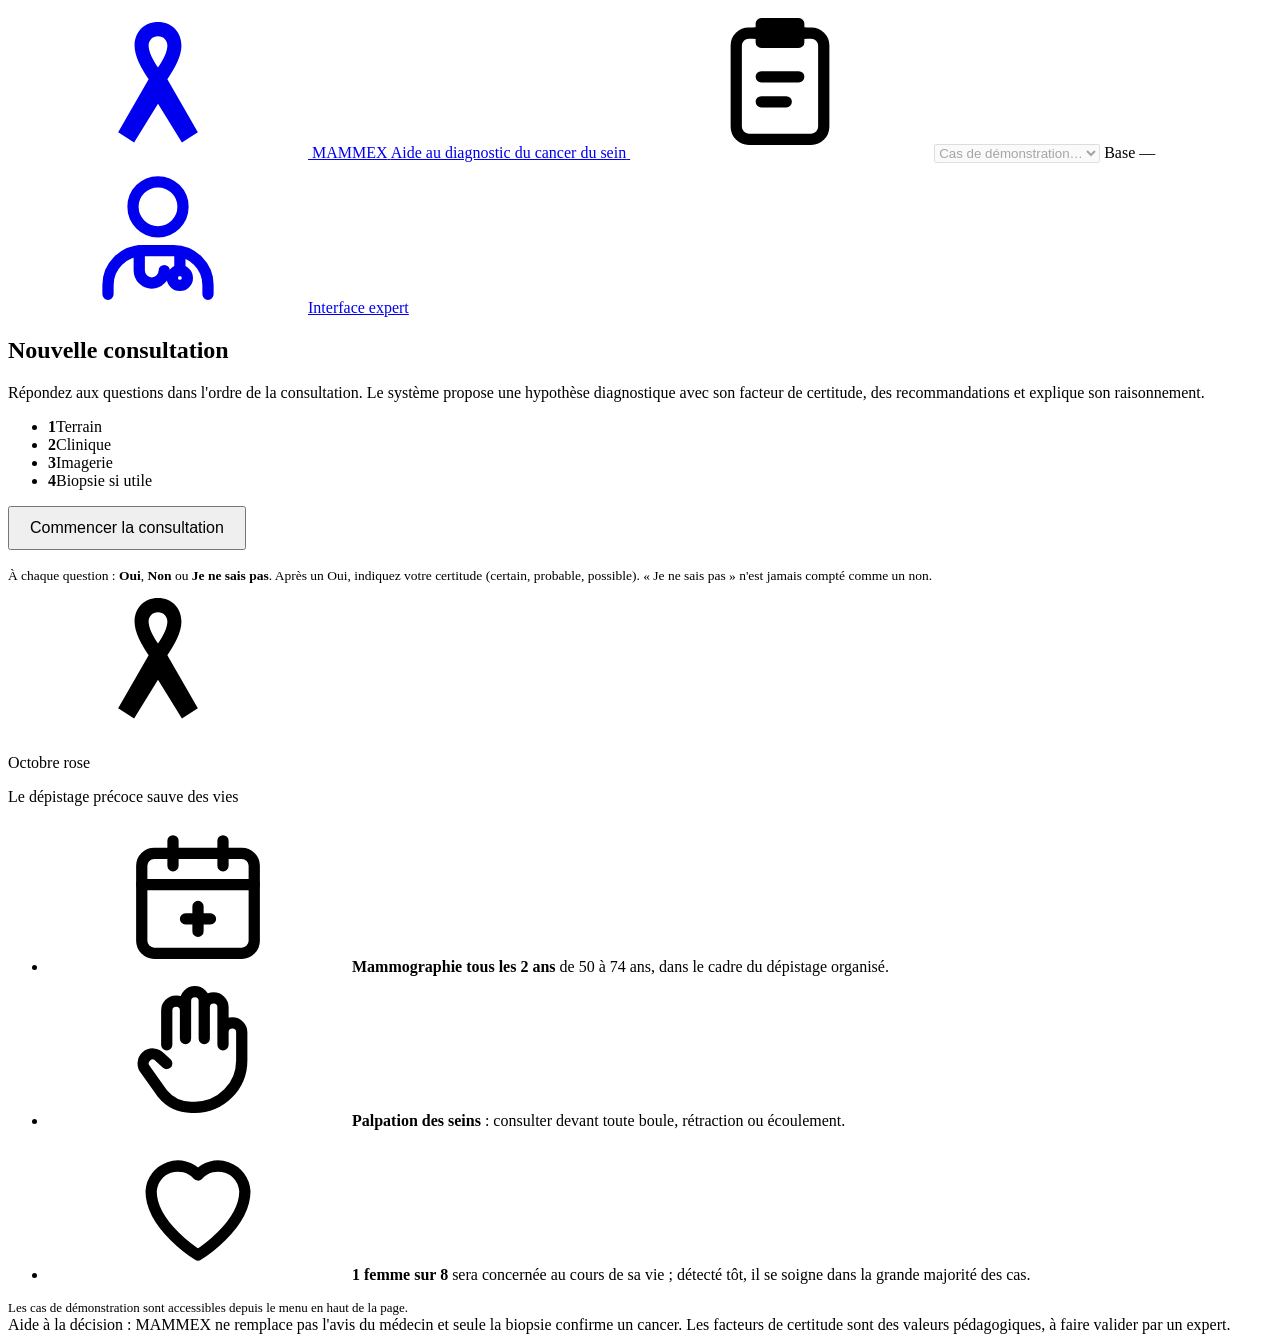
==== web/index.html @ 283eb3ea "v1" ====
<!doctype html>
<html lang="fr">
<head>
<meta charset="utf-8">
<meta name="viewport" content="width=device-width, initial-scale=1">
<title>MAMMEX · Consultation</title>
<link rel="stylesheet" href="/static/style.css">
</head>
<body>
<svg width="0" height="0" style="position:absolute" aria-hidden="true">
  <symbol id="i-ruban" viewBox="0 0 24 32">
    <path d="M12 3c-3 0-5 2.2-5 5 0 2.3 1.4 4.8 3 7.2L3.5 26.5l3.4 2.2L12 20.4l5.1 8.3 3.4-2.2L14 15.2c1.6-2.4 3-4.9 3-7.2 0-2.8-2-5-5-5zm0 3c1.2 0 2 .9 2 2 0 1.3-.8 2.9-2 4.7-1.2-1.8-2-3.4-2-4.7 0-1.1.8-2 2-2z" fill="currentColor"/>
  </symbol>
  <symbol id="i-medecin" viewBox="0 0 24 24" fill="none" stroke="currentColor" stroke-width="1.8" stroke-linecap="round" stroke-linejoin="round">
    <circle cx="12" cy="7" r="4"/>
    <path d="M4 21v-1.5C4 16.5 6.5 14 9.5 14h5c3 0 5.5 2.5 5.5 5.5V21"/>
    <path d="M9 14v3.2a2 2 0 0 0 4 0"/><path d="M15.5 14.2v3"/><circle cx="15.5" cy="18.4" r="1.2"/>
  </symbol>
  <symbol id="i-calendrier" viewBox="0 0 24 24" fill="none" stroke="currentColor" stroke-width="1.8" stroke-linecap="round" stroke-linejoin="round">
    <rect x="3" y="5" width="18" height="16" rx="2"/><path d="M3 10h18M8 3v4M16 3v4"/><path d="M12 13.5v4M10 15.5h4"/>
  </symbol>
  <symbol id="i-main" viewBox="0 0 24 24" fill="none" stroke="currentColor" stroke-width="1.8" stroke-linecap="round" stroke-linejoin="round">
    <path d="M7 11V5.5a1.5 1.5 0 0 1 3 0V10M10 9V4a1.5 1.5 0 0 1 3 0v6M13 9.5V5a1.5 1.5 0 0 1 3 0v6M16 9a1.5 1.5 0 0 1 3 0v4.5a7.5 7.5 0 0 1-7.5 7.5h-.6a6 6 0 0 1-4.6-2.2L3.6 15a1.5 1.5 0 0 1 2.3-2L7 14"/>
  </symbol>
  <symbol id="i-coeur" viewBox="0 0 24 24" fill="none" stroke="currentColor" stroke-width="1.8" stroke-linecap="round" stroke-linejoin="round">
    <path d="M12 20s-7.5-4.6-7.5-10.2A4.3 4.3 0 0 1 12 7.2a4.3 4.3 0 0 1 7.5 2.6C19.5 15.4 12 20 12 20z"/>
  </symbol>
  <symbol id="i-dossier" viewBox="0 0 24 24" fill="none" stroke="currentColor" stroke-width="1.8" stroke-linecap="round" stroke-linejoin="round">
    <path d="M8 4h8M9 2.5h6v3H9z"/><rect x="5" y="4" width="14" height="17" rx="2"/><path d="M9 11h6M9 15h4"/>
  </symbol>
</svg>
<header class="topbar">
  <a class="brand" href="/" title="Accueil">
    <svg class="brand-mark" aria-hidden="true"><use href="#i-ruban"/></svg>
    <span class="brand-name">MAMMEX</span>
    <span class="brand-sub">Aide au diagnostic du cancer du sein</span>
  </a>
  <span class="spacer"></span>
  <label class="demo-picker" title="Charger un cas de démonstration pré-rempli">
    <svg class="ic" aria-hidden="true"><use href="#i-dossier"/></svg>
    <select id="demo-select" aria-label="Cas de démonstration" disabled>
      <option value="">Cas de démonstration…</option>
    </select>
  </label>
  <span class="pill" id="version-pill">Base —</span>
  <a class="toplink btn-expert" href="/expert">
    <svg class="ic" aria-hidden="true"><use href="#i-medecin"/></svg>Interface expert</a>
</header>

<main id="app">
  <!-- ============================================================ accueil -->
  <section id="home-view">
    <div class="home">
      <div class="card card-pad">
        <h1>Nouvelle consultation</h1>
        <p class="lead">Répondez aux questions dans l'ordre de la consultation. Le système propose une hypothèse
          diagnostique avec son facteur de certitude, des recommandations et explique son raisonnement.</p>
        <ul class="steps-preview">
          <li><b>1</b>Terrain</li><li><b>2</b>Clinique</li><li><b>3</b>Imagerie</li><li><b>4</b>Biopsie <span class="muted">si utile</span></li>
        </ul>
        <button class="btn primary" id="btn-start" style="font-size:16px;padding:11px 20px">Commencer la consultation</button>
        <p class="muted" style="font-size:13.5px;margin:18px 0 0">
          À chaque question : <b>Oui</b>, <b>Non</b> ou <b>Je ne sais pas</b>. Après un Oui, indiquez votre certitude
          (certain, probable, possible). « Je ne sais pas » n'est jamais compté comme un non.
        </p>
      </div>
      <div class="card card-pad rose-card">
        <div class="rose-head">
          <svg class="rose-ribbon" aria-hidden="true"><use href="#i-ruban"/></svg>
          <div>
            <p class="section-title">Octobre rose</p>
            <p class="rose-title">Le dépistage précoce sauve des vies</p>
          </div>
        </div>
        <ul class="rose-list">
          <li><svg aria-hidden="true"><use href="#i-calendrier"/></svg>
            <span><b>Mammographie tous les 2 ans</b> de 50 à 74 ans, dans le cadre du dépistage organisé.</span></li>
          <li><svg aria-hidden="true"><use href="#i-main"/></svg>
            <span><b>Palpation des seins</b> : consulter devant toute boule, rétraction ou écoulement.</span></li>
          <li><svg aria-hidden="true"><use href="#i-coeur"/></svg>
            <span><b>1 femme sur 8</b> sera concernée au cours de sa vie ; détecté tôt, il se soigne dans la grande majorité des cas.</span></li>
        </ul>
        <p class="muted" style="font-size:13px;margin:14px 0 0">Les cas de démonstration sont accessibles depuis le menu en haut de la page.</p>
      </div>
    </div>
  </section>

  <!-- ============================================================ question -->
  <section id="consult-view" class="hidden">
    <div class="consult">
      <div>
        <div class="stepper" id="stepper"></div>
        <div class="card qcard" id="qcard"></div>
      </div>
      <aside class="card dossier" id="dossier"></aside>
    </div>
  </section>

  <!-- ============================================================ résultat -->
  <section id="result-view" class="hidden"></section>

  <!-- ============================================================ rapport -->
  <section id="report-view" class="hidden"></section>
</main>

<footer class="disclaimer">
  Aide à la décision : MAMMEX ne remplace pas l'avis du médecin et seule la biopsie confirme un cancer.
  Les facteurs de certitude sont des valeurs pédagogiques, à faire valider par un expert.
</footer>

<script src="/static/medecin.js"></script>
</body>
</html>
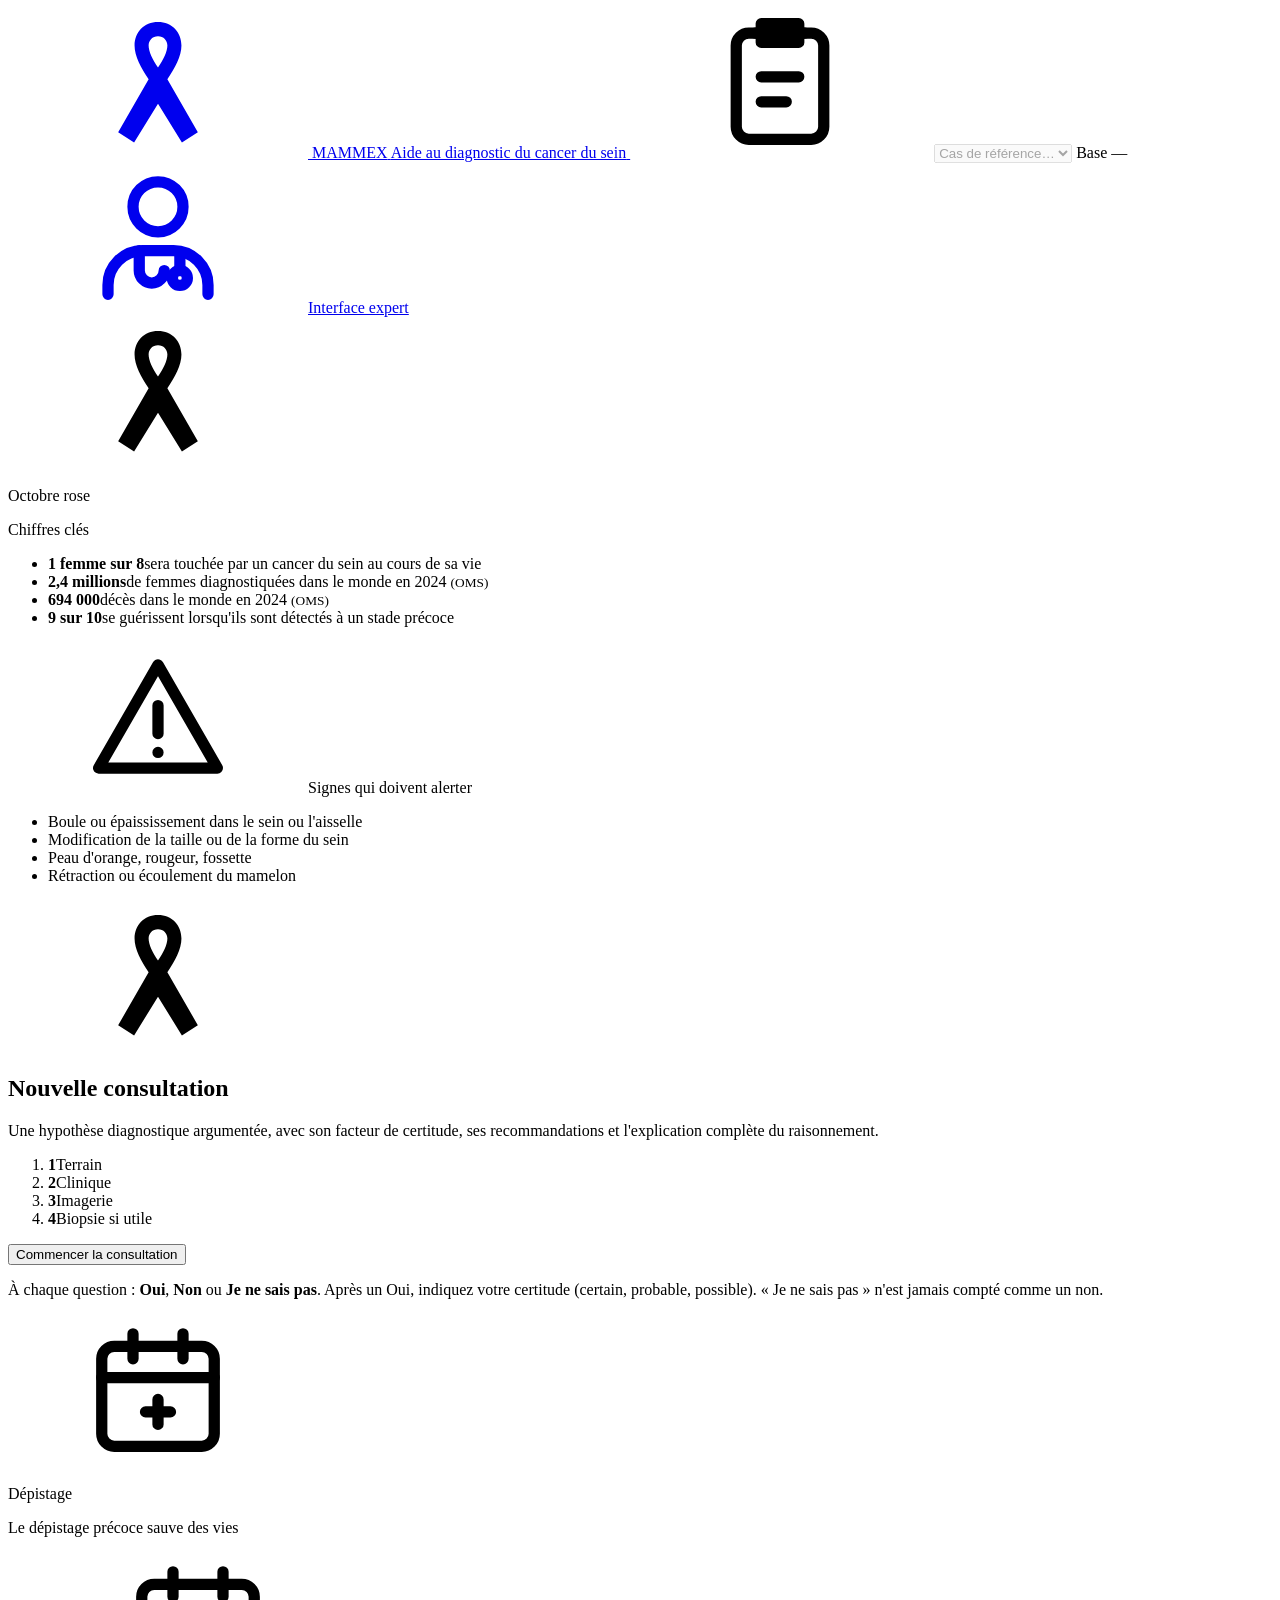
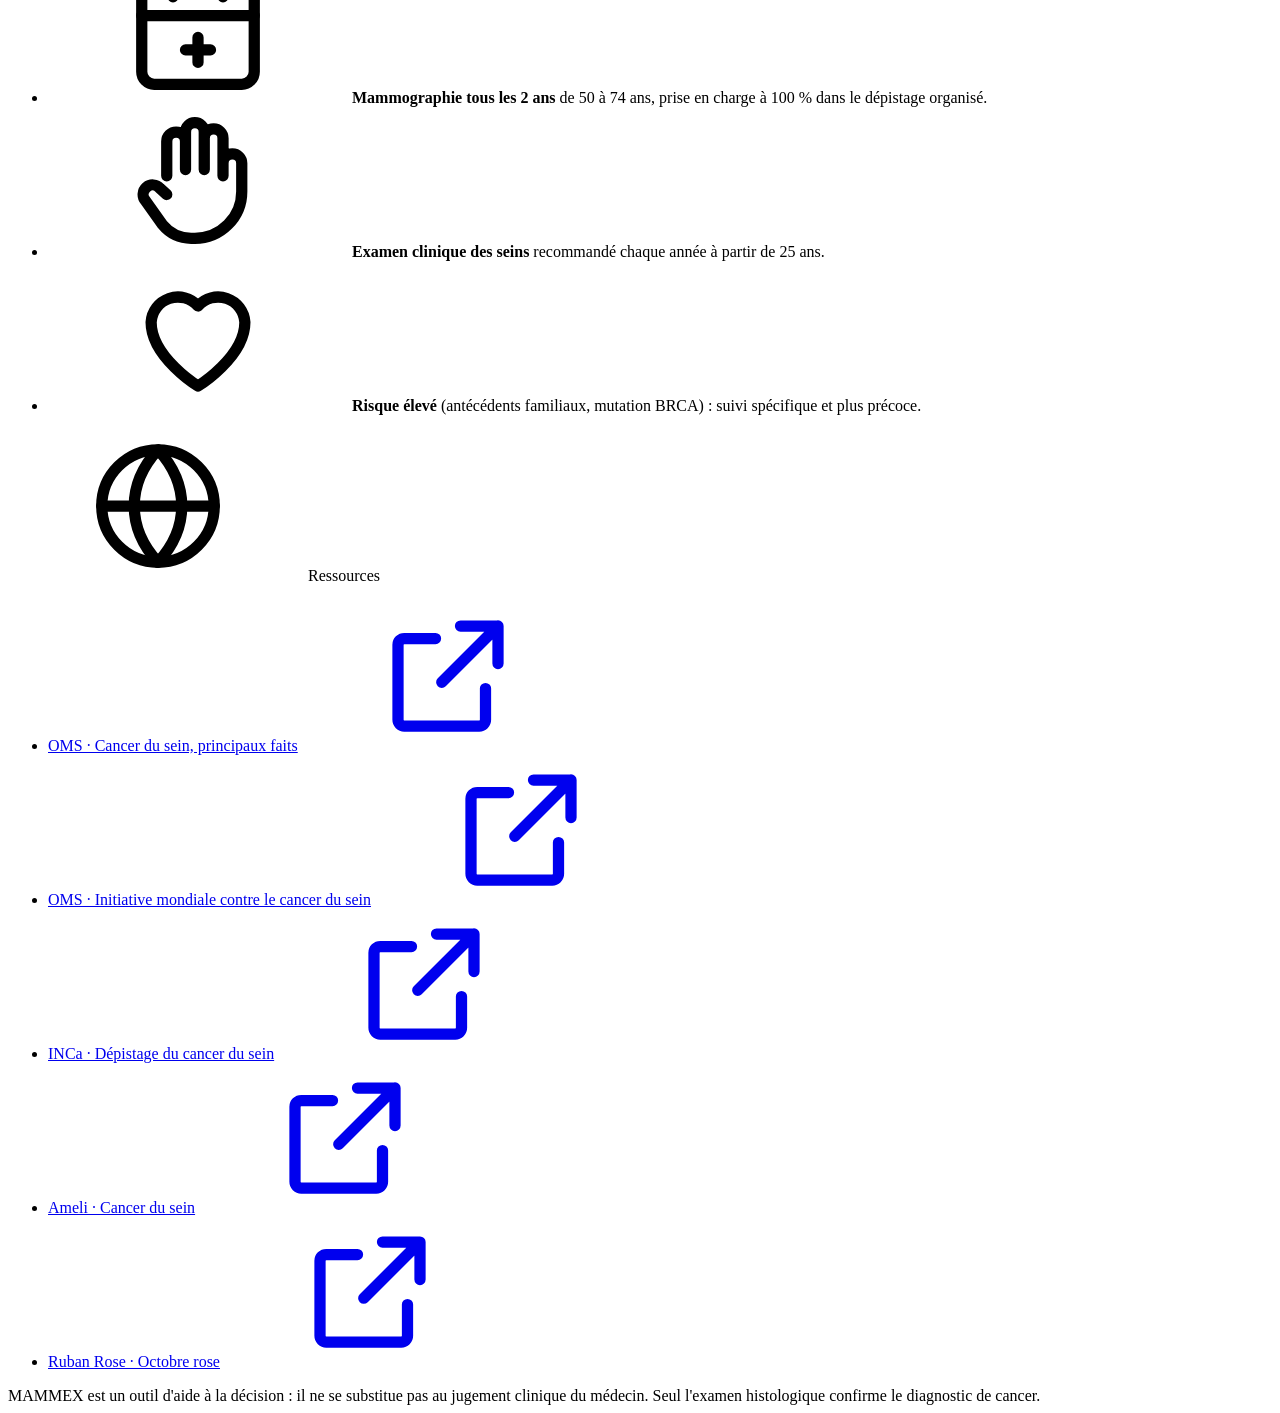
==== commit eda206c8: "changement d'interface et controle de la variable floue" ====
--- a/web/index.html
+++ b/web/index.html
@@ -25,6 +25,15 @@
   <symbol id="i-coeur" viewBox="0 0 24 24" fill="none" stroke="currentColor" stroke-width="1.8" stroke-linecap="round" stroke-linejoin="round">
     <path d="M12 20s-7.5-4.6-7.5-10.2A4.3 4.3 0 0 1 12 7.2a4.3 4.3 0 0 1 7.5 2.6C19.5 15.4 12 20 12 20z"/>
   </symbol>
+  <symbol id="i-alerte" viewBox="0 0 24 24" fill="none" stroke="currentColor" stroke-width="1.8" stroke-linecap="round" stroke-linejoin="round">
+    <path d="M12 3.5 2.5 20h19z"/><path d="M12 10v4.5M12 17.5v.01"/>
+  </symbol>
+  <symbol id="i-lien" viewBox="0 0 24 24" fill="none" stroke="currentColor" stroke-width="1.8" stroke-linecap="round" stroke-linejoin="round">
+    <path d="M14 4h6v6M20 4l-9 9"/><path d="M18 14v5a1 1 0 0 1-1 1H5a1 1 0 0 1-1-1V7a1 1 0 0 1 1-1h5"/>
+  </symbol>
+  <symbol id="i-globe" viewBox="0 0 24 24" fill="none" stroke="currentColor" stroke-width="1.8" stroke-linecap="round" stroke-linejoin="round">
+    <circle cx="12" cy="12" r="9"/><path d="M3 12h18M12 3c2.5 2.7 3.8 5.7 3.8 9s-1.3 6.3-3.8 9c-2.5-2.7-3.8-5.7-3.8-9S9.5 5.7 12 3z"/>
+  </symbol>
   <symbol id="i-dossier" viewBox="0 0 24 24" fill="none" stroke="currentColor" stroke-width="1.8" stroke-linecap="round" stroke-linejoin="round">
     <path d="M8 4h8M9 2.5h6v3H9z"/><rect x="5" y="4" width="14" height="17" rx="2"/><path d="M9 11h6M9 15h4"/>
   </symbol>
@@ -36,10 +45,10 @@
     <span class="brand-sub">Aide au diagnostic du cancer du sein</span>
   </a>
   <span class="spacer"></span>
-  <label class="demo-picker" title="Charger un cas de démonstration pré-rempli">
+  <label class="demo-picker" title="Ouvrir un cas de référence">
     <svg class="ic" aria-hidden="true"><use href="#i-dossier"/></svg>
-    <select id="demo-select" aria-label="Cas de démonstration" disabled>
-      <option value="">Cas de démonstration…</option>
+    <select id="demo-select" aria-label="Cas de référence" disabled>
+      <option value="">Cas de référence…</option>
     </select>
   </label>
   <span class="pill" id="version-pill">Base —</span>
@@ -51,37 +60,76 @@
   <!-- ============================================================ accueil -->
   <section id="home-view">
     <div class="home">
-      <div class="card card-pad">
-        <h1>Nouvelle consultation</h1>
-        <p class="lead">Répondez aux questions dans l'ordre de la consultation. Le système propose une hypothèse
-          diagnostique avec son facteur de certitude, des recommandations et explique son raisonnement.</p>
-        <ul class="steps-preview">
-          <li><b>1</b>Terrain</li><li><b>2</b>Clinique</li><li><b>3</b>Imagerie</li><li><b>4</b>Biopsie <span class="muted">si utile</span></li>
-        </ul>
-        <button class="btn primary" id="btn-start" style="font-size:16px;padding:11px 20px">Commencer la consultation</button>
-        <p class="muted" style="font-size:13.5px;margin:18px 0 0">
-          À chaque question : <b>Oui</b>, <b>Non</b> ou <b>Je ne sais pas</b>. Après un Oui, indiquez votre certitude
-          (certain, probable, possible). « Je ne sais pas » n'est jamais compté comme un non.
-        </p>
-      </div>
-      <div class="card card-pad rose-card">
+      <!-- gauche : sensibilisation -->
+      <aside class="card card-pad rose-card side-left">
         <div class="rose-head">
           <svg class="rose-ribbon" aria-hidden="true"><use href="#i-ruban"/></svg>
           <div>
             <p class="section-title">Octobre rose</p>
+            <p class="rose-title">Chiffres clés</p>
+          </div>
+        </div>
+        <ul class="stats">
+          <li><b>1 femme sur 8</b><span>sera touchée par un cancer du sein au cours de sa vie</span></li>
+          <li><b>2,4 millions</b><span>de femmes diagnostiquées dans le monde en 2024 <small>(OMS)</small></span></li>
+          <li><b>694 000</b><span>décès dans le monde en 2024 <small>(OMS)</small></span></li>
+          <li><b>9 sur 10</b><span>se guérissent lorsqu'ils sont détectés à un stade précoce</span></li>
+        </ul>
+        <p class="rose-sub"><svg aria-hidden="true"><use href="#i-alerte"/></svg>Signes qui doivent alerter</p>
+        <ul class="signs">
+          <li>Boule ou épaississement dans le sein ou l'aisselle</li>
+          <li>Modification de la taille ou de la forme du sein</li>
+          <li>Peau d'orange, rougeur, fossette</li>
+          <li>Rétraction ou écoulement du mamelon</li>
+        </ul>
+      </aside>
+
+      <!-- centre : consultation -->
+      <div class="card consult-hero">
+        <div class="hero-band">
+          <svg class="hero-ribbon" aria-hidden="true"><use href="#i-ruban"/></svg>
+          <h1>Nouvelle consultation</h1>
+          <p class="lead">Une hypothèse diagnostique argumentée, avec son facteur de certitude, ses recommandations
+            et l'explication complète du raisonnement.</p>
+        </div>
+        <div class="hero-body">
+          <ol class="steps-preview">
+            <li><b>1</b>Terrain</li><li><b>2</b>Clinique</li><li><b>3</b>Imagerie</li><li><b>4</b>Biopsie <span class="muted">si utile</span></li>
+          </ol>
+          <button class="btn primary btn-hero" id="btn-start">Commencer la consultation</button>
+          <p class="hero-note">
+            À chaque question : <b>Oui</b>, <b>Non</b> ou <b>Je ne sais pas</b>. Après un Oui, indiquez votre certitude
+            (certain, probable, possible). « Je ne sais pas » n'est jamais compté comme un non.
+          </p>
+        </div>
+      </div>
+
+      <!-- droite : dépistage et ressources -->
+      <aside class="card card-pad rose-card side-right">
+        <div class="rose-head">
+          <svg class="rose-ribbon" aria-hidden="true"><use href="#i-calendrier"/></svg>
+          <div>
+            <p class="section-title">Dépistage</p>
             <p class="rose-title">Le dépistage précoce sauve des vies</p>
           </div>
         </div>
         <ul class="rose-list">
           <li><svg aria-hidden="true"><use href="#i-calendrier"/></svg>
-            <span><b>Mammographie tous les 2 ans</b> de 50 à 74 ans, dans le cadre du dépistage organisé.</span></li>
+            <span><b>Mammographie tous les 2 ans</b> de 50 à 74 ans, prise en charge à 100 % dans le dépistage organisé.</span></li>
           <li><svg aria-hidden="true"><use href="#i-main"/></svg>
-            <span><b>Palpation des seins</b> : consulter devant toute boule, rétraction ou écoulement.</span></li>
+            <span><b>Examen clinique des seins</b> recommandé chaque année à partir de 25 ans.</span></li>
           <li><svg aria-hidden="true"><use href="#i-coeur"/></svg>
-            <span><b>1 femme sur 8</b> sera concernée au cours de sa vie ; détecté tôt, il se soigne dans la grande majorité des cas.</span></li>
+            <span><b>Risque élevé</b> (antécédents familiaux, mutation BRCA) : suivi spécifique et plus précoce.</span></li>
         </ul>
-        <p class="muted" style="font-size:13px;margin:14px 0 0">Les cas de démonstration sont accessibles depuis le menu en haut de la page.</p>
-      </div>
+        <p class="rose-sub"><svg aria-hidden="true"><use href="#i-globe"/></svg>Ressources</p>
+        <ul class="links">
+          <li><a href="https://www.who.int/fr/news-room/fact-sheets/detail/breast-cancer" target="_blank" rel="noopener">OMS · Cancer du sein, principaux faits<svg aria-hidden="true"><use href="#i-lien"/></svg></a></li>
+          <li><a href="https://www.who.int/initiatives/global-breast-cancer-initiative" target="_blank" rel="noopener">OMS · Initiative mondiale contre le cancer du sein<svg aria-hidden="true"><use href="#i-lien"/></svg></a></li>
+          <li><a href="https://www.cancer.fr/professionnels-de-sante/prevention-et-depistages/depistage-et-detection-precoce/depistage-du-cancer-du-sein" target="_blank" rel="noopener">INCa · Dépistage du cancer du sein<svg aria-hidden="true"><use href="#i-lien"/></svg></a></li>
+          <li><a href="https://www.ameli.fr/assure/sante/themes/cancer-sein" target="_blank" rel="noopener">Ameli · Cancer du sein<svg aria-hidden="true"><use href="#i-lien"/></svg></a></li>
+          <li><a href="https://www.cancerdusein.org/" target="_blank" rel="noopener">Ruban Rose · Octobre rose<svg aria-hidden="true"><use href="#i-lien"/></svg></a></li>
+        </ul>
+      </aside>
     </div>
   </section>
 
@@ -104,8 +152,8 @@
 </main>
 
 <footer class="disclaimer">
-  Aide à la décision : MAMMEX ne remplace pas l'avis du médecin et seule la biopsie confirme un cancer.
-  Les facteurs de certitude sont des valeurs pédagogiques, à faire valider par un expert.
+  MAMMEX est un outil d'aide à la décision : il ne se substitue pas au jugement clinique du médecin.
+  Seul l'examen histologique confirme le diagnostic de cancer.
 </footer>
 
 <script src="/static/medecin.js"></script>
